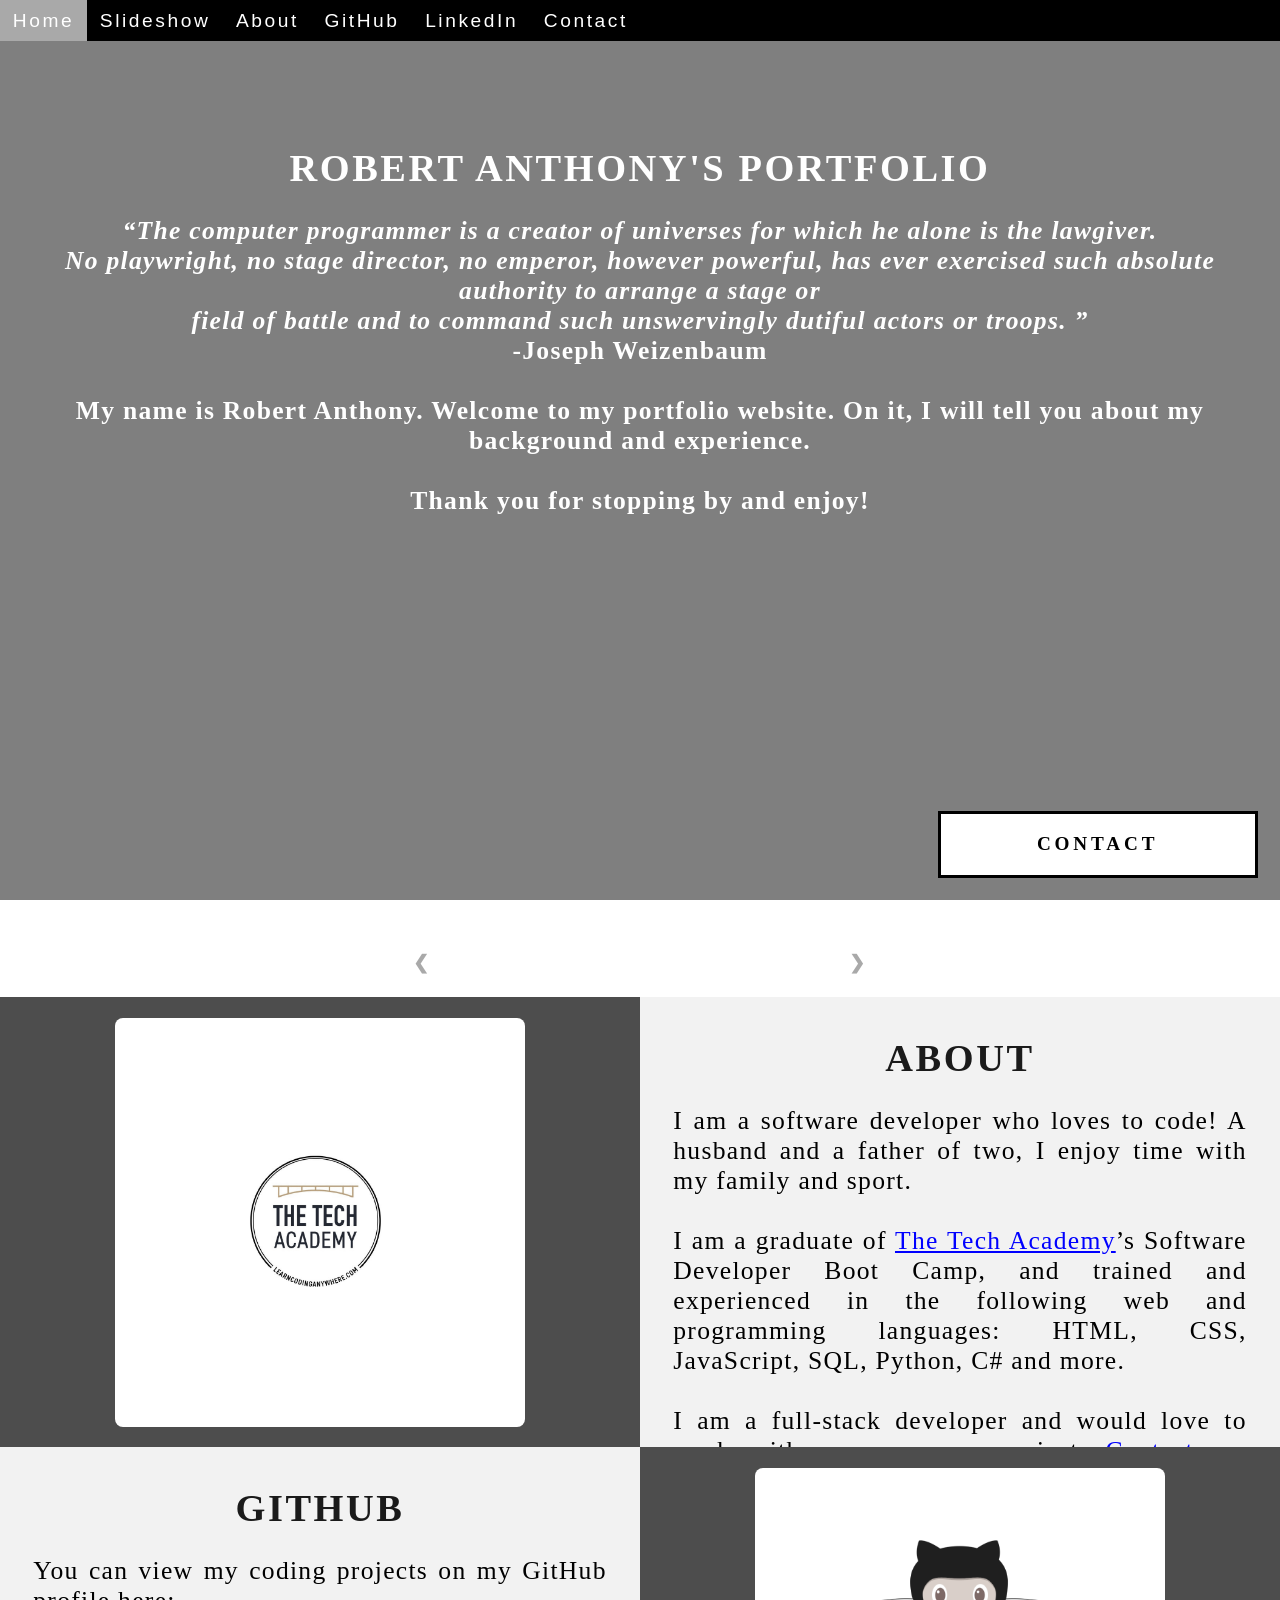
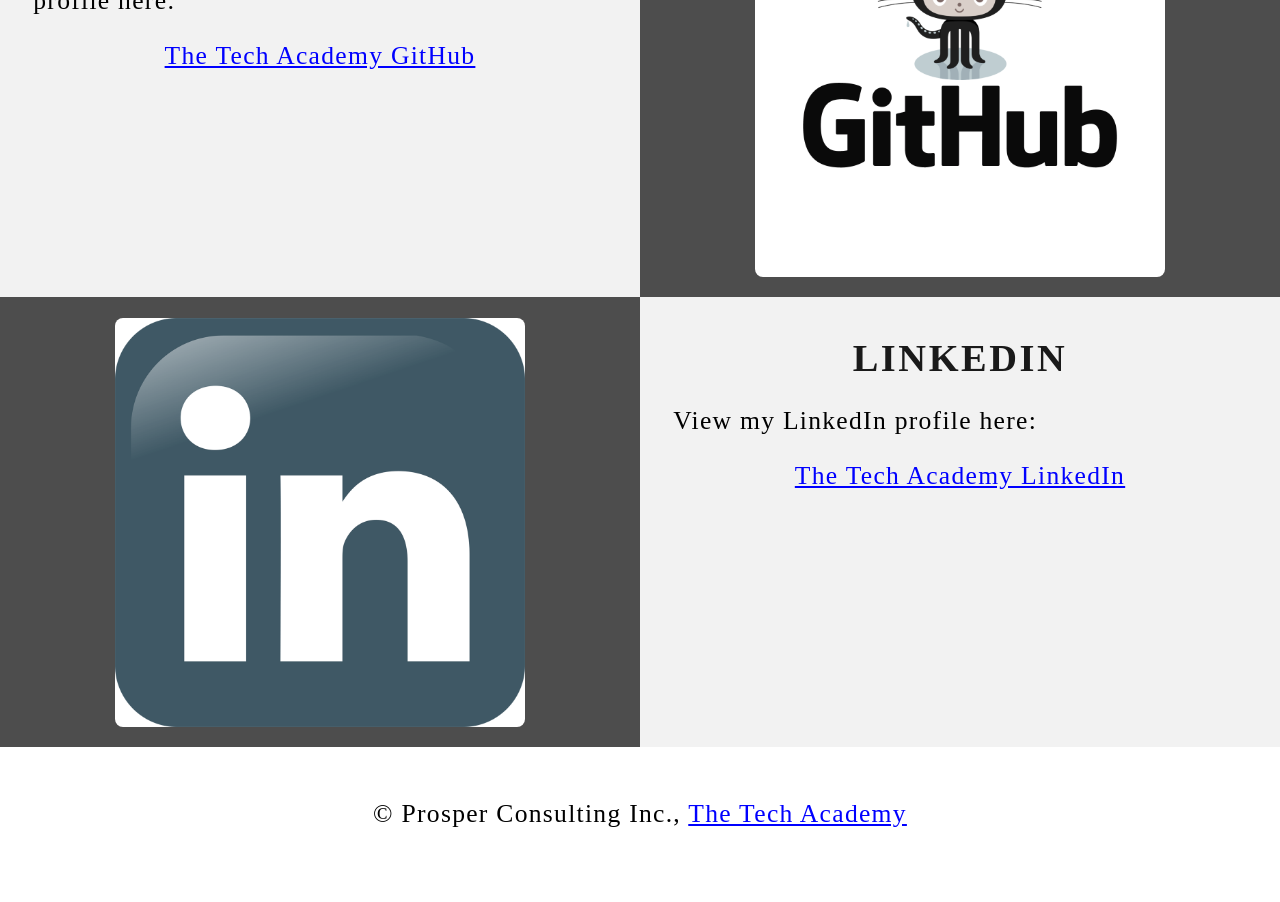
==== index.html @ c5e09c9f "Rename sample_index.html to index.html" ====
<!DOCTYPE html>
<html>
    
    <!-- Head -->
    <head>
        <meta charset="UTF-8">
        <meta name="viewport" content="width=device-width" />
        <title>The Tech Academy</title>
        <link rel="shortcut icon" type="img/jpg" href="images/coding_icon.png">
        <link rel="stylesheet" type="text/css" href="stylesheet/sample_portfolio.css">
    </head>

    <!-- Body -->
    <body class="Background">   

        <!-- Navbar -->
        <div class="Navbar">
            <a class="active" href="#Home">Home</a>
            <!-- New section added -->
            <a href="#Slideshow">Slideshow</a>
            <a href="#About">About</a>
            <a href="#GitHub">GitHub</a>
            <a href="#LinkedIn">LinkedIn</a>
            <!-- Onclick and ondblclick functions added to open and close the contact form -->
            <a onclick="openForm()" ondblclick="closeForm()" class="contact">Contact</a>
        </div>

        <!-- Background video -->
        <div id="Home">
            <video autoplay muted loop id="Typing_Video">
                <source src="images/video/Typing.mp4" type="video/mp4">
                <!-- Display message if video fails to run -->
                Your browser does not support HTML5 video.
            </video>
        </div>

        <!-- Video text -->
        <div class="Video_Text">
            <h1 class="white-text">Robert Anthony's Portfolio</h1>
            <strong>
                <p class="center">
                    <q>The computer programmer is a creator of universes for which he alone is the lawgiver.
                        <br>No playwright, no stage director, no emperor, however powerful, has ever exercised such absolute authority to arrange a stage or
                        <br>field of battle and to command such unswervingly dutiful actors or troops.
                    </q>
                    <br> -Joseph Weizenbaum<br>
                    <br>
                    My name is Robert Anthony. Welcome to my portfolio website. On it, I will tell you about my background and experience.
                    <br>
                    <br>Thank you for stopping by and enjoy! 
                </p>
            </strong>
        </div>

        <!-- Slideshow section added -->
        <div id="Slideshow">
            <div id="Slideshow_Background"> 
                <div id="Slideshow_Container">
                    <!-- Slide 1 of 6 -->
                    <div class="mySlides fade">
                        <img class="Slideshow_Images" src="images/Square Personal Photo.png" alt="Picture of yourself">
                        <div class="text">I'm available to assist you on your project!</div>
                    </div>
                    <!-- Slide 2 of 6 -->
                    <div class="mySlides fade">
                        <img class="Slideshow_Images" src="images/HTML_CSS_and_JavaScript.jpeg" alt="HTML, CSS, and JS logos"> 
                        <div class="text">I am a full-stack software developer,<br> trained in:<br>HTML, CSS, JavaScript,</div>
                    </div>
                    <!-- Slide 3 of 6 -->
                    <div class="mySlides fade">
                        <img class="Slideshow_Images" src="images/Python.png" alt="Python logo">
                        <div class="text">the popular programming language Python,</div>
                    </div>
                    <!-- Slide 4 of 6 -->
                    <div class="mySlides fade">
                        <img class="Slideshow_Images" src="images/C_Sharp_and_Dot_NET.png" alt="C# logo">
                        <div class="text">C#, .NET Framework, ASP.NET, MVC, </div>
                    </div>
                    <!-- Slide 5 of 6 -->
                    <div class="mySlides fade">
                        <img class="Slideshow_Images" src="images/SQL_and_Database.jpg" alt="SQL logo"> 
                        <div class="text">back end development, databases and SQL.</div>
                    </div>
                    <!-- Slide 6 of 6 -->
                    <div class="mySlides fade">
                        <img class="Slideshow_Images" src="images/Square Custom Picture.png" alt="Replace with a picture of your choosing"> 
                        <div class="text"><a class="white-text contact" onclick="openForm()">Contact me now!</a></div> 
                    </div>
                    <!-- Previous and next buttons -->
                    <a class="Previous" onclick="plusSlides(-1)">&#10094;</a>
                    <a class="Next" onclick="plusSlides(1)">&#10095;</a>
                </div>
                <br> <!-- Adds a space between the slideshow images and the dots -->

                <!-- Slideshow dots (these are another way for users to navigate through the slideshow) -->
                <div style="text-align: center">
                    <span class="dot" onclick="currentSlide(1)"></span>
                    <span class="dot" onclick="currentSlide(2)"></span>
                    <span class="dot" onclick="currentSlide(3)"></span> 
                    <span class="dot" onclick="currentSlide(4)"></span> 
                    <span class="dot" onclick="currentSlide(5)"></span> 
                    <span class="dot" onclick="currentSlide(6)"></span> 
                </div>
            </div>
        </div>

        <!-- About section -->
        <div class="Row" id="About">
            <!-- Left column -->
            <div class="Column_2">
                <img src="images/Square Custom Picture.png" alt="Replace with a picture of your choosing">
            </div>
            <!-- Right column -->
            <div class="Column_1">
                <h1>About</h1>
                <p>
                    I am a software developer who loves to code! A husband and a father of two, I enjoy time with my family and sport. 
                    <br>
                    <br>I am a graduate of <a href="https://www.learncodinganywhere.com" target="_blank">The Tech Academy</a>’s Software Developer Boot Camp, and trained and experienced in the following web and programming languages: HTML, CSS, JavaScript, SQL, Python, C# and more. 
                    <br>
                    <br>I am a full-stack developer and would love to work with you on your project. <a onclick="openForm()" class="contact">Contact</a> me below!
                </p>
            </div>
        </div>

        <!-- GitHub section -->
        <div class="Row" id="GitHub">
            <!-- Left column -->
            <div class="Column_1">
                <h1>GitHub</h1>
                <p>You can view my coding projects on my GitHub profile here:
                    <br>
                    <p class="center"><a href="https://github.com/rob44-creator/JavaScript-Projects" target="_blank">The Tech Academy GitHub</a></p>
                </p>
            </div>
            <!-- Right column -->
            <div class="Column_2">
                <a href="https://github.com/rob44-creator/JavaScript-Projects" target="_blank"><img src="images/GitHub.png"></a>
            </div>
        </div>

        <!-- LinkedIn section -->
        <div class="Row" id="LinkedIn">
            <!-- Left column -->
            <div class="Column_2">
                <a href="https://www.linkedin.com" target="_blank"><img src="images/linkedin.png"></a>
            </div>
            <!-- Right column -->
            <div class="Column_1">
                <h1>LinkedIn</h1>
                <p>View my LinkedIn profile here:
                    <br>
                    <p class="center"><a href="https://www.linkedin.com" target="_blank">The Tech Academy LinkedIn</a></p>
                </p>
            </div>
        </div>

        <!-- Contact form -->
        <div id="Contact">
           <button onclick="openForm()" class="Pop_Up_Button">CONTACT</button>
           <div class="form-popup" id="myForm">
                <form action="https://formspree.io/info@learncodinganywhere.com" method="POST" class="form-container"> <!-- Here we are using a free online service from https://formspree.io/ to send our contact form to an email address of our choosing - note: it will not run unless live on the internet, you have to push it to your online website first -->
                    <h1>Contact</h1>
                    <label for="name"><b>Name</b></label>
                      <input type="text" placeholder="Type your name here" name="name" required>
                    <label for="phone"><b>Phone</b></label>
                      <input type="text" placeholder="Type your phone number here" name="phone">
                    <label for="email"><b>Email</b></label>		
                      <input type="text" placeholder="Type your email address here" name="email" required>
                    <label for="message"><b>Message</b></label>
                      <input type="text" placeholder="Type your message here" name="message">
         
                    <button type="submit" class="btn">SUBMIT</button>
                    <button type="button" class="btn cancel" onclick="closeForm()">CLOSE</button>
                </form>
           </div>
        </div>
        
        <!-- Footer section -->
        <footer>
                <p class="center">&copy Prosper Consulting Inc., <a href="https://www.learncodinganywhere.com/" target="_blank">The Tech Academy</a></p><br>
        </footer>
        <script src="JS/sample_portfolio.js"></script>
    </body>
</html>
---- stylesheet/sample_portfolio.css ----
/***** GENERAL STYLING *****/

/*Affects entire document */
html {
    scroll-behavior: smooth; /*This ensures that the page scrolling is smooth when the buttons on the nav bar is clicked */
}

/* Body */
body {
    margin: 0%; /* This ensures our site displays all the way to the edge of the browser screen */
    opacity: 1; /* This and transition affect the page loading fade in effect */
    transition: 3s opacity; /* This causes a 3 second fade in */
    letter-spacing: .2vw; /* vw is a relative measurement, 1vw is equal to 1% of the viewport width */
    font-family: Avant Garde, Helvetica;
    font-size: 1.5vw; 
    overflow-x: hidden; /* This prevents the horizontal scroll bar from appearing when the quote is hovered over */
    user-select: none; /* This prevents the text on the webpage from being highlighted by the user */
}

/* This section contributes to the fade effect for the page that occurs when the page is loaded */
body.fade-out {
    opacity: .1; /* This sets the level of opacity at the start of page load */
}

/* Heading 1 elements */
h1 {
    text-transform: uppercase; /*capitalizing all h1 headings */
    font-family: "Trebuchet MS", Optima; /* Sets the font family of all h1 headings */
    text-align: center; /* Centering all h1 elements */
    margin-top: 3%; /* Adds a small margin above h1 elements */
    color: #1a1a1a; 
}

/* Heading 1 element hover effect */
h1:hover {
    filter: grayscale(5%); /* Adds a slightly gray filter to the h1 headings when hovered over */
    transform: scale(1.1); /* When the h1 elements are hovered over they increase in size by 1.1 */
    transition: transform 1s; /* This causes the transformation to last 3 second */
}

/* Styling for Portfolio Title Text */
.white-text {
    color: #fff;/* This is used to change the color of the Portfolio Title text */
    padding-top: 10vh; /* Adds padding (equal to 10% of the viewport height) to the top of the Portfolio Title text */
}

/* Paragraph elements */
p {
    font-family: Perpetua, Rockwell Extra Bold;
    text-align: justify; /* This justifies the text within paragraph elements */
    letter-spacing: .1vw; /* This expands the text slightly */
    font-size: 2.5vw; /* Relative font sizing equal to 2.5% of the viewport width */
    padding-left: 1vw; /* Relative padding equal to 1% of the viewport width */
    padding-right: 1vw; /* Relative padding equal to 1% of the viewport width */
}

/* Paragraph element hover effect */
p:hover {
    transition: transform 1s; /* This makes the transform effect last 1 second */
	transform: scale(1.01); /* This makes the paragraphs increase slightly in size when hovered over */
}

/* Center class - this applies to all centered text */
.center {
    text-align: center; /* This center aligns the text */
}

/* Center align elements hover effect - This only affects the quote, github link, and footer */
.center:hover {
    transition: transform 2s; /* This makes the transform effect last 2 seconds */
    transform: scale(1.1); /* This makes the elements with class "center" increase in size by 1.1 when hovered over */
}

/* Anchor elements */
a {
    color: blue; /* This ensures all links are blue */
    cursor: pointer; /* This ensures all links change the mouse to a pointer when hovered over or clicked */
    text-decoration: underline; /* This ensures all links are underlined */
}

/* Quotation elements */
q {
    font-style: italic; /* Makes the quote italicized */
}

/* Image elements */
img {
    filter: grayscale(75%); /* This rids our pictures of 75% of their color */
    border-radius: 8px; /* Gives all images slightly rounded corners */
    max-width: 100%; /* Ensures all images stay within the width of their container */
    max-height: 100%; /* Ensures all images stay within the height of their container */
    display: block; /* By specifying block display we can ensure our images are able to be centered */
    margin: auto auto auto auto; /* This centers all images */
}

/* Image element hover effects */
img:hover {
	filter: grayscale(5%);  /* Brings back most of the image's color when hovered over */
}

/*Styling for footer element */
footer {
    padding: 2%; /* This gives the footer padding that is equal to 2% of the width of the element's area */
    background-color: white;
}
/***** End of General Styling *****/

/***** Navbar Styling *****/
.Navbar {
    overflow: hidden; /* This ensures that any content that overflows beyond the boundary of our nav bar is not displayed */
    background-color: black; /* This colors the navbar black */
    position: fixed; /* This keeps the navbar at the top of the screen as we scroll */
    top: 0; /* This ensures no space is displayed above the navbar */
    width: 100%; /* This makes the navbar span the entire width of the page */
    z-index: 1; /* This ensures other elements don't display over the navbar */
    -webkit-animation: moveNav 5s; /* Safari 4.0 - 8.0 */
    animation: moveNav 5s; /* This makes the moveNav animation last 5 seconds */
}

/* The animation effect for moving the nav bar in from above the left of the screen on page load */
@keyframes moveNav {
    from {left: -100vw;} /* The navbar is starting off screen to the left */
    to { left: 0vw;} /* This moves the navbar into place on the screen */
}

/*Navbar Links */
.Navbar a {
    float: left; /* This specifies that the text floats on the left on the navbar */
    display: block; /* This ensures that other text will be displayed on the same line or row, instead of a new line */
    color: white; /* This is the font color for text on our navbar */
    padding: .75vw 1vw; /* This adds padding around our text */
    text-decoration: none; /* This gets rid of the underlines under the text on our navbar */
    font-family: Avant Garde, Helvetica; /* This specifies the font family for text on our navbar */
    font-size: 1.5vw; /* This specifies the font size for text on our navbar */
    text-align: center; /* This centers the text within its container */
    position: relative; /* This sets the text relative to its normal positioning, allowing us to use the animation below */
    -webkit-animation: moveNavText 5.75s; /* Animation for Safari 4.0 - 8.0 */
    animation: moveNavText 5.75s; /* Applies the moveNavText animation for 5.75s */ 
}

/* The animation effect for moving the nav bar links in from above the top of the screen on page load */
@keyframes moveNavText {
    from {top: -100vw;} /* This sets the navbar text 100% above the viewport */
    to {top: 0vw;} /* This lowers the navbar text onto the navbar */
}

/*Navbar hover effects */
.Navbar a:hover {
    background-color: #f4f4f4; /* Defines the background color that will display when you hover over the link */
    color: grey; /* This defines the font color that will display when navbar a elements are hovered over */
    font-weight: bold; /* This makes the text on the navbar bold when hovered over */
    cursor: pointer;
    transition: 0.5s ease-in; /* Creates a smooth transition for the hover trigger */
}

/* Navbar home button */
.Navbar a.active { /* This targets the a element on the navbar with the "active" class */
    background-color: darkgray;
}
/***** End of Navbar Styling *****/

/***** Video Styling *****/
/* Formatting for background video */
#Typing_Video {
    position: fixed; /* This fixes the video to the page */
    right: 0; /* This ensures there is no space between the edge of the video and the edge of the page */
    bottom: 0; /* This ensures no space between the edge of the video and the bottom of the page */
    min-width: 100%; /* This ensures the video is displayed across the full width of the page */
    z-index: -1; /* This places the video behind the other elements on the page */
}

/* Screens that are 576px and smaller will not display the background video */
@media screen and (max-width: 576px) {
    #Typing_Video {
        display: none;
    }
}

/* Texts over the video */
.Video_Text {
    background: rgba(0, 0, 0, 0.5); /* This provides a semi-transparents background for the text to sit over */
    color: white; /* Makes the font color white */
    width: 100%; /* Ensures the video-text container fills the width of the video */
    height: 100vh; /* This ensures the video-text container fills the height of the viewport so that the slideshow is not partially displayed */
    padding-top: 2vh; /* This adds padding around the video-text container so that the background goes slightly beyond the text */
    position: relative; /* This sets the text relative to its normal positioning, allowing us to use the animation below */
    -webkit-animation: moveVideoText 5.75s; /* Animation for Safari 4.0 - 8.0 */
    animation: moveVideoText 5.75s; /* moveVideoText animation set to 5.75s to match the movenavText animation */
}

/* This animation effect causes the overlay video text to move up from the bottom of the page upon page load */
@keyframes moveVideoText {
    from {top: -100vw;} /* This sets the position of the video text to above the viewport */
    to {top: 0vw;} /* This moves the video text to the normal positioning on the viewport */
}
/***** End of Video Styling *****/

/***** Slideshow Styling *****/
#Slideshow_Background {
    background: rgba(255, 255, 255, 0.35); /* This creates a slightly transparent white background that's palced over the video in the background */    
}

.mySlides{
    display: none; /* This prevents the images from being displayed, we will use JS to display these */
}

/* Slideshow section / container */
#Slideshow_Container {
    width: 39.5vw; /* Relative sizing of the container for the slidewshow set to 39.5% of the viewport width */
    height: auto; /* The height of the container is automatically adjusted based on the content it is displaying */
    padding-top: 4%; /* Adds a small padding to the top of the slideshow container */
    position: relative; /* This sets the container relative to its normal positioning */
    margin:auto; /* This will horizontally center the container on the page */
}

/* Remove the underline from the previous and next buttons on the slideshow */
#Slideshow_Container a {
    text-decoration: none;
}

/* Images contained within the slideshow */
.Slideshow_Images {
    vertical-align: middle; /* This centers the images vertically within the slideshow container */
    height: auto; /* The height of the images is automatically adjusted based on the content, ie if your images are different sizes, they will display as different sizes */
    box-shadow: 0px 5px 10px 12px rgba(0, 0, 0, .75); /* Adds a shadow around the slideshow images */
    width: 100%; /* The width of the images is automatically adjusted based on the content */
}

/* Next and previous buttons */
.Previous, .Next {
    cursor: pointer; /* Changes the mouse to a pointer when the buttons are selected */
    position: absolute; /* This makes the next and previous buttons positioned relative to the slideshow container */
    top: 50%; /* This moves the buttons up in the slideshow container */
    width: auto; /* The width of the buttons is automatically adjusted based on the content */
    padding: 2vw; /* Adds padding equal to 2% of the viewport width */
    color: darkgray; 
    font-weight: bold;
    font-size: 1.5vw;
    border-radius: 0 3px 3px 0; /* Adds a slightly rounded border on the top and bottom right corners */
    user-select: none; /* This property makes it so that the user cannot highlight the text */
    transition: 0.6s ease; /* This specifies the details of the hover transition for these elements */
}

/* Positioning the next button on the right hand side */
.Next {
    right: 0; /* This moves the next button to the right side of the slideshow container */
    border-radius: 3px 0 0 3px; /* This changes the border radius on the next button to the top and bottom left of the button */
}

/* Hover effect on slide show buttons */
.Previous:hover, .Next:hover {
    background-color: rgba(0, 0, 0, 0.8); /* Makes the background of the arrows a transparent gray color */
    color: white; /* Makes the arrows white when hovered over */
}

/* Slideshow text */
.text {
    color: white; 
    padding: 1vw;
    position: absolute; /* This ensures the text is positioned within the image */
    bottom: 0; /* This property sets the text at the bottom of the image */
    width: 100%; /* The element covers the full width of the image */
    text-align: center; /* The text is center aligned within the image */
    font-family: Perpetua, Rockwell Extra Bold;
    letter-spacing: .1vw; /* This gives slight spacing between the letters */
    font-size: 1.5vw; /* Font size is relative to the size of the viewport width */
    background-color: rgba(0, 0, 0, 0.75); /* Gives a slightly transparent black background */
    font-weight: bold;
    border-radius: 0px 0px 7px 7px; /* Gives the text background rounded corners on the bottom left and right corners */
}

/* Styling of the dots under the slideshow */
.dot {
    cursor: pointer; /* The cursor changes to pointer when hovered over the dots */
    height: 1vw; /* The dots are sized relative to the viewport width */
    width: 1vw;
    margin: .25vw; /* adds additional spacing between the dots */ 
    background-color: white; /* Makes the dots white */
    border-radius: 50%; /* Makes the dots circles by rounding each corner */
    display: inline-block; /* Allows the dots to sit next to eachother rather than on a new line */
    transition: background-color 0.6s ease; /* When clicked on the dots transition to a different color when clicked or hovered over (the affect is defined below) */
    z-index: 1; /* This ensures the dots will be displayed above any other elements */
}

/* Hover effect for slideshow dots */
.active, .dot:hover {
    background-color: black; /* Sets the color of the dots when active or hovered over */
}

/* Fading animation for slideshow */
.fade {
    animation-name: fade; /* Fade animation is defined below */
    animation-duration: 1.5s; /* The animation lasts 1.5 seconds */
    -webkit-animation-name: fade; /* Same as above for Safari 4.0-8.0 */
    -webkit-animation-duration: 1.5s;
}

@-webkit-keyframes fade {
    from {opacity: .4;} /* Image starts transparent */
    to {opacity: 1;} /* Image ends opaque */
}

@keyframes fade {
    from {opacity: .4;} /* Image starts transparent */
    to {opacity: 1;} /* Image ends opaque */
}
/***** End Slideshow Styling *****/

/***** Table Styling -  this section covers the styling of the columns and rows within the table *****/
* { /*The asterisk is a universal selector that applies this effect to all elements on the page */
    box-sizing: border-box; /* This creates a box with a border within which we will place most of our text */
} 

.Column_1 {
    float: left;
    width: 50%; /* This ensures the column takes up half of the page width */
    padding: 1.6%;
    height: 450px; /* This sets the height of the column to 400px -  this may need to be adjusted depending on the text you enter */
    background-color: #f2f2f2; /* Sets the background color of the left columns */
}

.Column_2 {
    float: left;
    width: 50%;
    padding: 1.6%;
    height: 450px;
    background-color: #4d4d4d;
}

/* This inserts something after the content of selected elements (in this case the elements with class "Row") */
.Row:after {
	content: ""; /* By leaving this blank, we are allowing the footer (covered lower down) to be displayed - removing it makes the footer overwrite a column */
	display: table; /* The display property specifies the type of display behavior; the table value tells the browser to treat the element as a table */
	clear: both; /* This clears any other elements from floating on the left or the right of an element */
}
/***** End of Table Styling *****/

/***** Contact Form Styling *****/
/* Button used to open the contact form - fixed at the bottom of the page */
.Pop_Up_Button {
    position: fixed; /* The element is positioned relative to the viewport and stays in the same location no matter what */
    bottom: 1.75vw; /* Positions the button slightly up from the bottom of the viewport */
    right: 1.75vw; /* Positions the viewport slightly right from the side of the viewport */
    width: 25vw; /* Sets the width relative to the viewport width */
    background-color: white; /* Sets the background color of the button to white */
    color: black; /* Sets the color of the button text to black */
    border: solid black; /* This makes a solid black border around the button */
    cursor: pointer; /* This changes the cursor when hovered over the button to a pointer */
    -webkit-animation: movePopup 5s; /* Animation for 5 seconds for Safari 4.0-8.0 */
    animation: movePopup 5s; /* Animation set for 5 seconds */
}

/* movePopup animation moves the button from off the right side of the screen to its fixed location on the viewport */
@keyframes movePopup {
    from {right: -40vw;} 
    to {right: 1.75vw;}
}

@-webkit-keyframes movePopup {
    from {right: -40vw;} 
    to {right: 1.75vw;}
}

/* Styling for the contact form */
.form-popup {
    z-index: 8; /* This z-index ensures the contact form shows above all other elements on the page */
    display: none; /* Set the display to none, we will use JavaScript to show the contact form */
    position: fixed; /* The form stays in the same location no matter what */
    bottom: .5vw; /* Slightly up from the bottom of the viewport */
    right: .5vw; /* Slightly in from the right side of the viewport */
}

/* Form styling */
.form-container {
    max-width: 49vw; /* Relative sizing of the form container - 49% of the viewport width */
    padding: 1vw; /* Adds padding between the form-popup and the form-container */
    background-color: white; 
}

/* Input fields */
.form-container input[type=text] {
    width: 100%; /* The input boxes completely fill the width of the form-container */
    padding: .93vw; /* Adds padding to the input boxes */
    margin: .6vw 0 .6vw 0; /* Adds space between the input boxes and the labels */
    border: none; /* Removes the border from the input boxes */
    background: Gainsboro; /* Sets the background color of the input boxes */
    font-size: 1vw; /* Relative font sizing based on the width of the viewport */
}

/* General styling for all buttons */
button {
    font-family: "Trebuchet MS", Optima;
    letter-spacing: .3vw; /* Adds slight spacing between the letters */
    font-size: 1.5vw; /* Relative sizing of text */
    font-weight: bold; 
    padding: 1.5vw; /* Adds padding to the text in the button */
    cursor: pointer; /* Changes the cursor to pointer over button elements */
    width: 100%; /* Sets the width of the buttons to 100% of their containers */
    height: auto; /* Allows the height to be resized depending on the content showing */
}

/* Hover effect for contact and submit buttons */
button:hover, .form-container .btn:hover {
    color: white; /* This makes the text in the buttons white when hovered over */
    background-color: black; /* The background of the button changes to black when hovered over */
    transition-duration: 1s; /* This makes the transition last 1 second */
    -webkit-transition-duration: 1s; /* For Safari 4.0-8.0 */
    border-color: silver; /* The border turns silver when the button is hovered over */
}

/* Submit button */
.form-container .btn {
    background-color: white; 
    color: black;
    border-color: black;
    margin-bottom: 1vh; /* Adds space between the submit button and the close button */
}

/* Close button */
.form-container .cancel {
    background-color: black;
    color: white;
    border-color: gray;
}

/* Styling for close button on hover */
.form-container .cancel:hover {
    color: white;
    background-color: darkred;
    transition-duration: 1s;
    -webkit-transition-duration: 1s;
    border-color: black;
}
/***** End of Contact Form Styling *****/

/***** Media Query Section *****/
/*Media rules for paragraph font size for different screen sizes*/
@media screen and (max-width: 527px) {
    p {
        font-size: 3.75vw;
    }
}

@media screen and (min-width: 528px) and (max-width: 660px) {
    p {
        font-size: 3.5vw;
    }
}

@media screen and (min-width: 661px) and (max-width: 799px) {
    p {
        font-size: 2.75vw;
    }
}

@media screen and (min-width: 800px) and (max-width: 924px) {
    p {
        font-size: 2.5vw;
    }
}

@media screen and (min-width: 925px) and (max-width: 1050px) {
    p {
        font-size: 2.25vw;
    }
}

@media screen and (min-width: 1051px) and (max-width: 1310px) {
    p {
        font-size: 2vw;
    } 
}

@media screen and (min-width: 1311px) and (max-width: 1535px) {
    p {
        font-size: 1.75vw;
    }
}

@media screen and (min-width: 1536px) and (max-width: 2269px) {
    p {
        font-size: 1.5vw;
    }
}

@media screen and (min-width: 2270px) {
    p {
        font-size: 1.35vw;
    }
}

/*Media rule for navbar links for different screen sizes*/
/* Screens 1080px and smaller will display navbar links equally distributed */
@media screen and (max-width: 1080px) {
    .Navbar a{
        width: 20%; /* This sets each navbar link to 1/5 of the navbar */
        font-size: 2.5vw;
    }
}

/* Media rules to enlarge the font of the white text for smaller screens */
@media screen and (max-width: 1080px) {
    .quote{
        font-size: 3.5vw;
    }

    .white-text {
        font-size: 4.5vw;
    }
}

/* Media rules to increase the size of the columns for larger screens */
@media screen and (min-width: 1725px) {
    .Column_1 {
        height: 550px;
    }
    .Column_2 {
        height: 550px;
    }
}


/*Media rule to remove margin-top from h1 elements for extra large screens (so that the paragraph text fits in the column*/
@media screen and (min-width: 2000px) {
    h1{
        margin-top: 0;
    }
}
/***** End of Media Query Section *****/
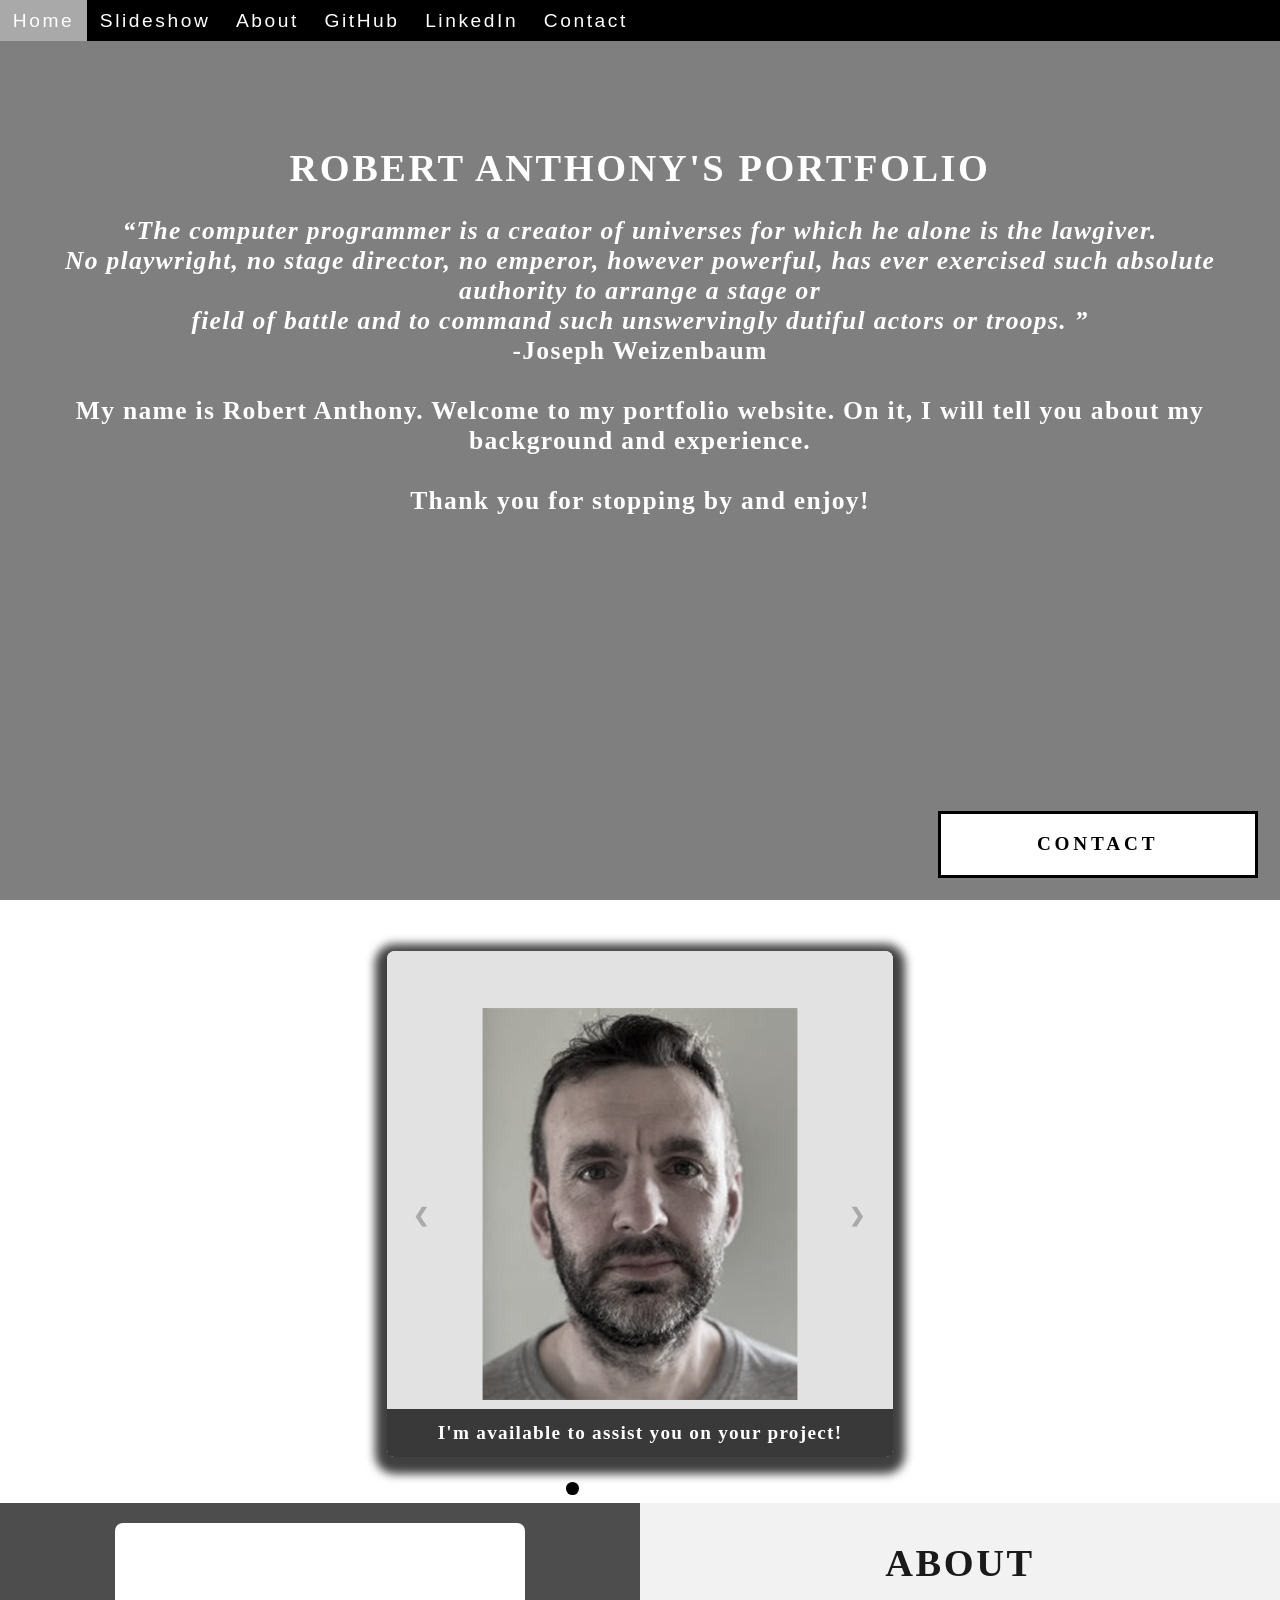
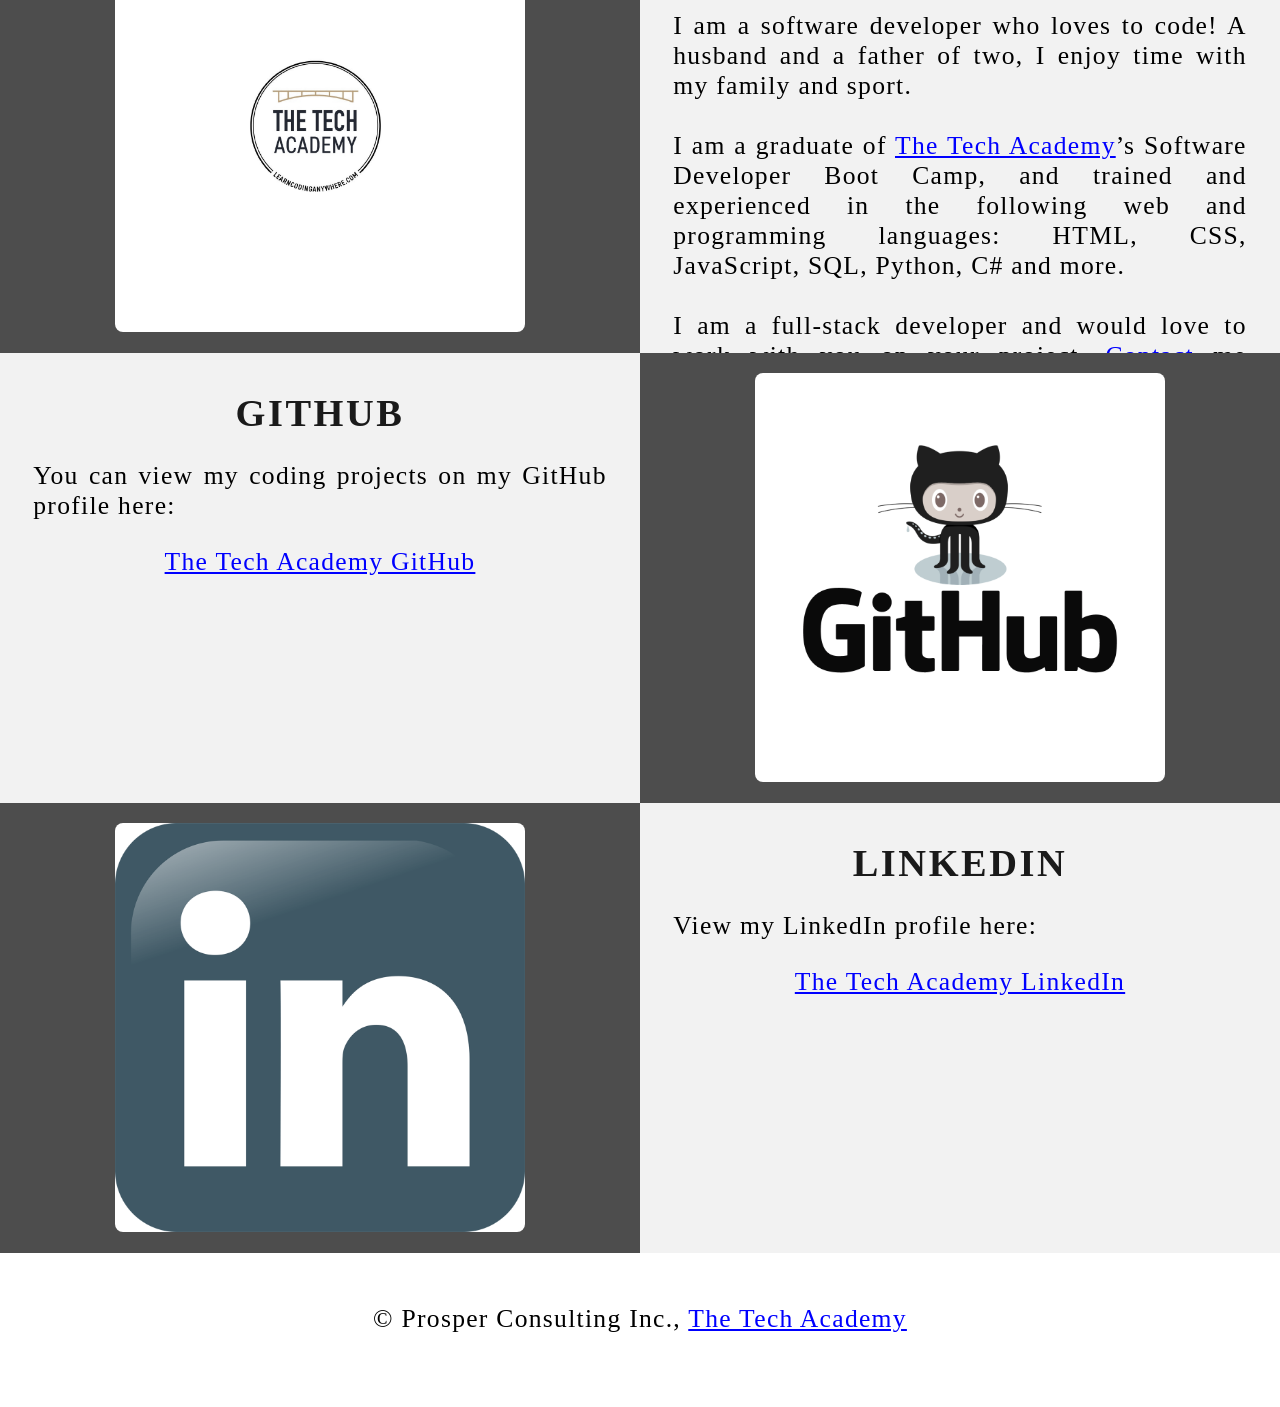
==== commit 62e569cb: "Add files via upload" ====
--- a/index.html
+++ b/index.html
@@ -180,6 +180,6 @@
         <footer>
                 <p class="center">&copy Prosper Consulting Inc., <a href="https://www.learncodinganywhere.com/" target="_blank">The Tech Academy</a></p><br>
         </footer>
-        <script src="JS/sample_portfolio.js"></script>
+        <script src="js/sample_portfolio.js"></script>
     </body>
-</html>
+</html>
